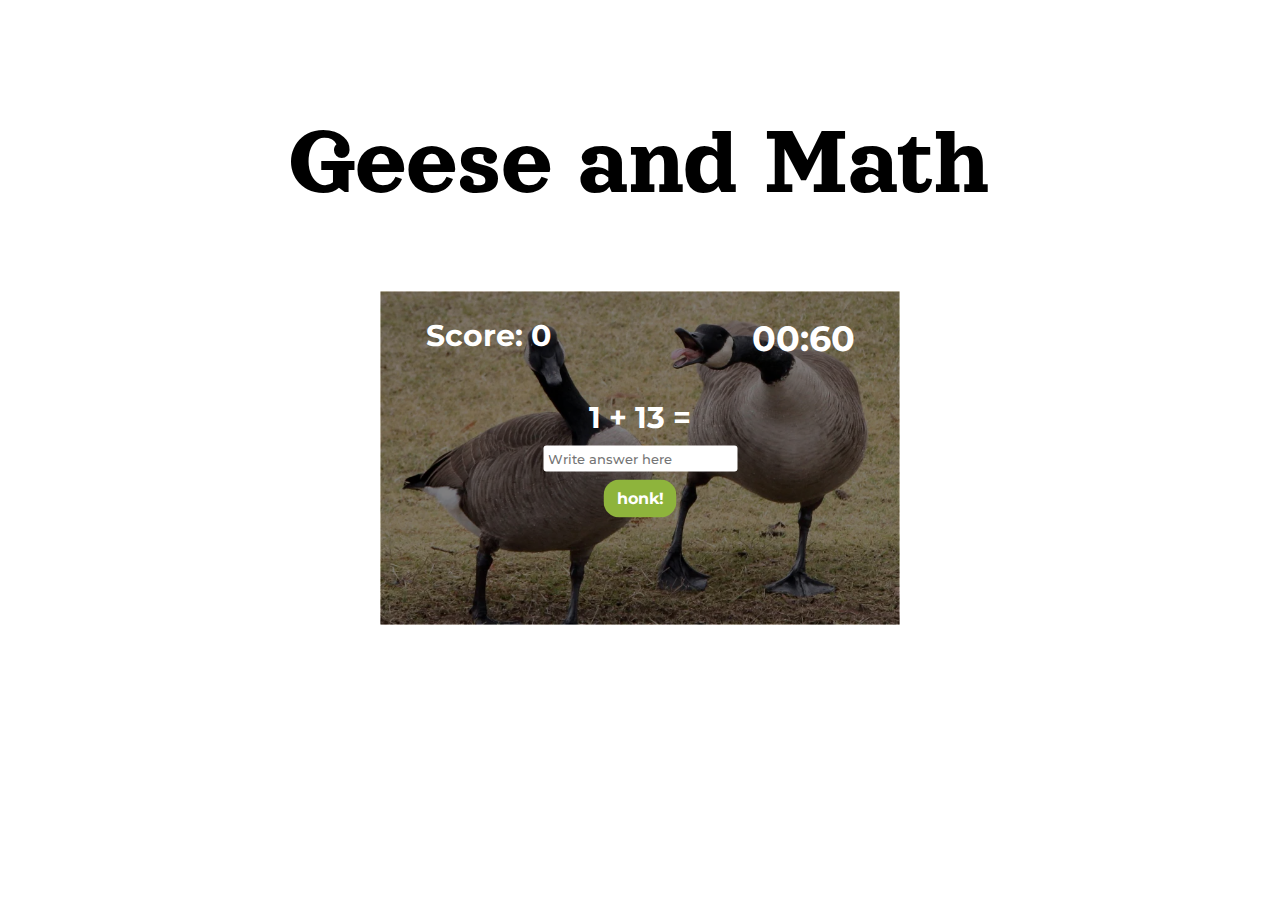
==== 3004.html @ 65310629 "Add files via upload" ====
<!DOCTYPE html>
<html lang="ru">
<head>
  <title>Geese and Math</title>
  <meta charset="utf-8">
  <link rel="preconnect" href="https://fonts.googleapis.com">
  <link rel="preconnect" href="https://fonts.gstatic.com" crossorigin>
  <link href="https://fonts.googleapis.com/css2?family=Montserrat:wght@300;500;700&family=Orelega+One&display=swap" rel="stylesheet">
  <link rel="stylesheet" href="3004.css">
</head>
<body>

<div class="header-div">
    <p class="header">Geese and Math</p>
</div>

<div class="holder">   
  <div id="timer-holder" class="timer">00:60</div>
  <div id="task" class="task"></div>
  <div id="feedback" class="feedback"></div>
  <div id="score-holder" class="score">Score: 0</div>
  <input type="text" id="input" placeholder="Write answer here">
  <button id="button" class="button">honk!</button>
  <div class="filter"></div>
</div>
<script src="3004.js"></script>
</body>
</html>
---- 3004.css ----
body {
    font-family: 'Inconsolata', monospace;
    position: relative;
    height: 100%;
}

html {
    height: 100%;
}

.header-div
{
    display: flex;
    flex-direction: row;
    justify-content: center;
}
.header
{
    font-size: 100px;
    font-family: 'Orelega One', cursive;
}
.filter
{
    opacity: 50%;
    background-color: black;
    width: 519px;
    height: 333px;
    position: absolute;
    top: 0px;
    left: 0px;
    z-index: -1;
}
.holder {
    text-align: center;
    position: absolute;
    background: url('img/geese-d.jpg') center center/cover no-repeat;
    width: 519px;
    height: 333px;
    top: 50%;
    left: 50%;
    transform: translate(-50%, -50%);
    display: flex;
    flex-direction: column;
    align-items: center;
    justify-content: center;
    
}

.timer {
    font-size: 35px;
    position: absolute;
    top: 25px;
    right: 45px;
    color: #fff;
    font-family: 'Montserrat', sans-serif;
    font-weight: 700;
}

.task {
    font-size: 30px;
    font-weight: bold;
    color: #fff;
    font-family: 'Montserrat', sans-serif;
    margin-bottom: 10px;
}

.score {
    position: absolute;
    top: 25px;
    left: 45px;
    font-size: 30px;
    color: #fff;
    font-family: 'Montserrat', sans-serif;
    font-weight: 700;
}

.button {
    margin-top: 8px;
}

input {
    border: 0;
    padding: 5px;
    border-radius: 3px;
    outline: none;
    font-family: 'Montserrat', sans-serif;
    font-weight: 500;
    color: rgb(29, 29, 29);
}

button {
    display: inline-block;
    font-family: 'Montserrat', sans-serif;
    color: #fff;
    text-align: center;
    vertical-align: middle;
    user-select: none;
    background-color: rgb(142, 180, 60);
    border: 1px solid transparent;
    padding: .375rem .75rem;
    font-size: 16px;
    line-height: 1.5;
    border-radius: 16px;
    outline: none;
    cursor: pointer;
    font-weight: 700;
}

.feedback {
    position: absolute;
    left: 50%;
    transform: translateX(-50%);
    bottom: 40px;
    font-family: 'Montserrat', sans-serif;
    font-weight: 700;
}
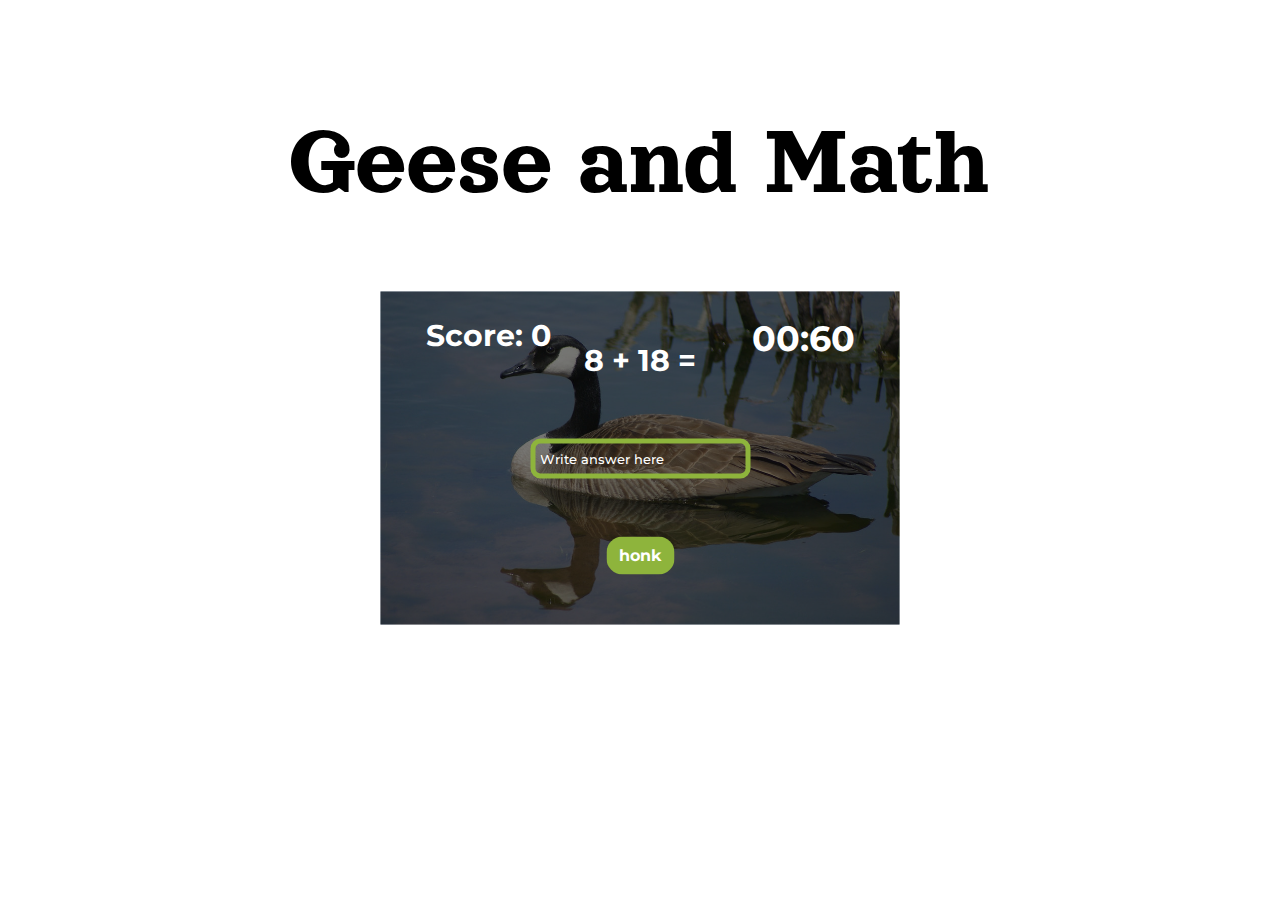
==== commit c0c38222: "Update 19:52" ====
--- a/3004.html
+++ b/3004.html
@@ -20,7 +20,7 @@
   <div id="feedback" class="feedback"></div>
   <div id="score-holder" class="score">Score: 0</div>
   <input type="text" id="input" placeholder="Write answer here">
-  <button id="button" class="button">honk!</button>
+  <button id="button" class="button">honk</button>
   <div class="filter"></div>
 </div>
 <script src="3004.js"></script>
--- a/3004.css
+++ b/3004.css
@@ -33,7 +33,10 @@
 .holder {
     text-align: center;
     position: absolute;
-    background: url('img/geese-d.jpg') center center/cover no-repeat;
+    background-image: url('img/geese-d.jpg');
+    background-position: center center;
+    background-repeat: no-repeat;
+    background-size: cover;
     width: 519px;
     height: 333px;
     top: 50%;
@@ -42,7 +45,7 @@
     display: flex;
     flex-direction: column;
     align-items: center;
-    justify-content: center;
+    justify-content: space-evenly;
     
 }
 
@@ -85,8 +88,17 @@
     outline: none;
     font-family: 'Montserrat', sans-serif;
     font-weight: 500;
-    color: rgb(29, 29, 29);
+    color: rgb(255, 255, 255);
+    width: 200px;
+    height: 20px;
+    background-color: rgba(142, 180, 60, 0);
+    border: 5px solid rgb(142, 180, 60);
+    border-radius: 10px;
+    
 }
+::placeholder {
+    color: #fff;
+  }
 
 button {
     display: inline-block;
@@ -110,7 +122,7 @@
     position: absolute;
     left: 50%;
     transform: translateX(-50%);
-    bottom: 40px;
+    bottom: 100px;
     font-family: 'Montserrat', sans-serif;
     font-weight: 700;
 }